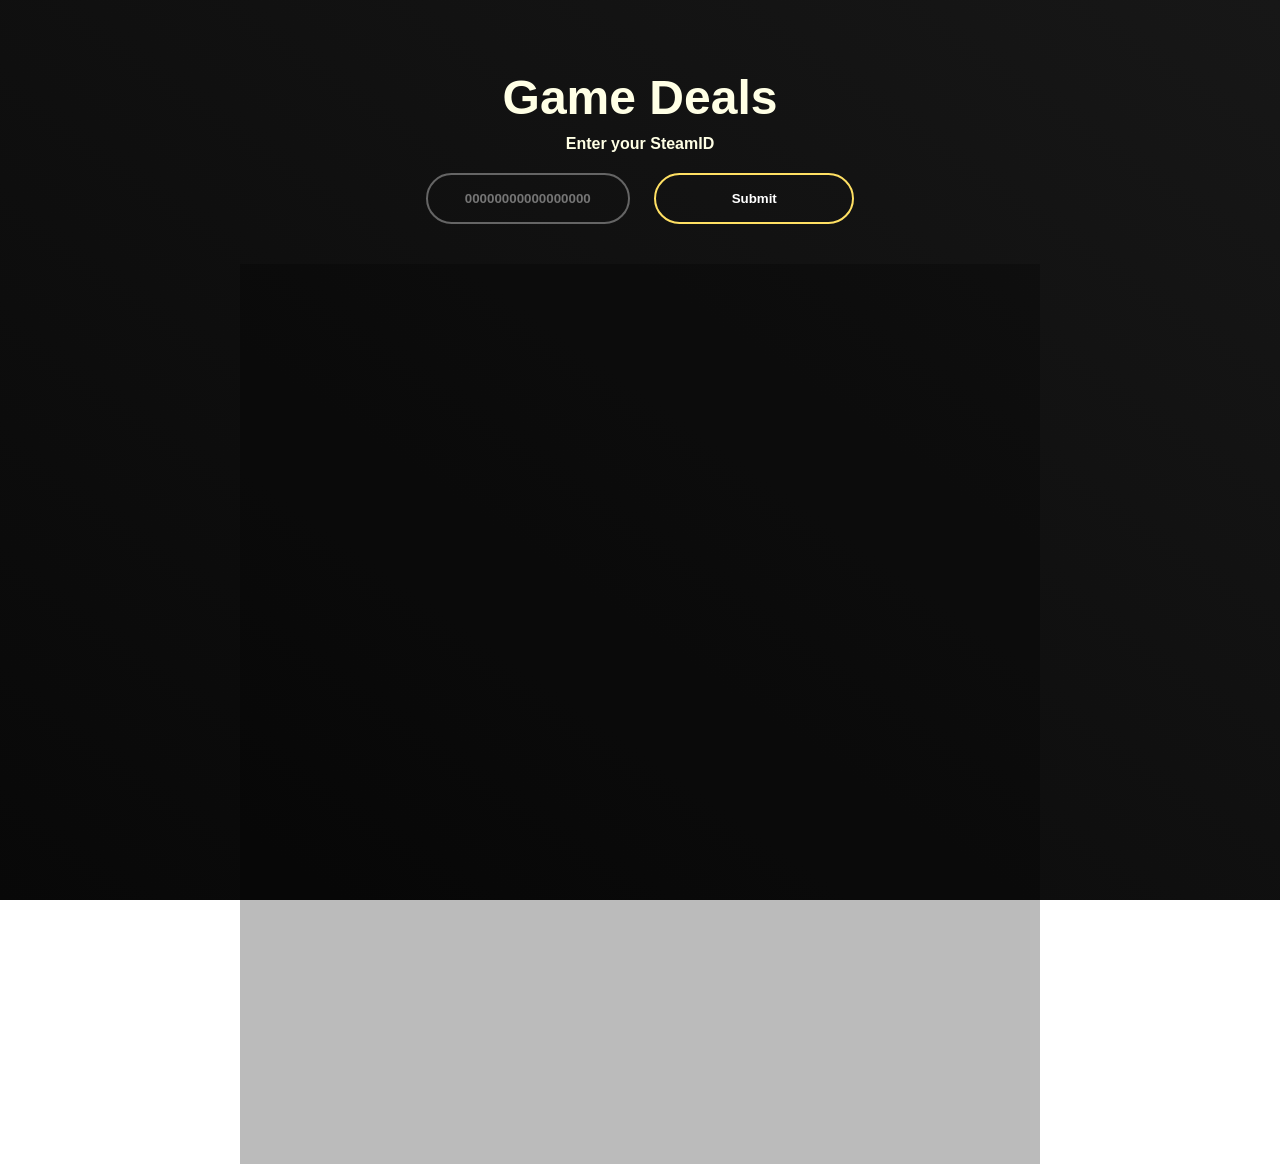
==== frontend/index.html @ bd04ae0e "Added Frontend" ====
<!DOCTYPE html>
<html lang="">

<head>
    <meta charset="UTF-8" />
    <title>Game Deals</title>
    <meta name="viewport" content="width=device-width,initial-scale=1" />
    <meta name="description" content="" />
    <link rel="icon" href="favicon.png">
    <link rel="stylesheet" href="style.css">
    <script src="scrollControl.js" defer></script>
</head>

<body onload="disableScroll()">
    <div class="content">
        <h1>Game Deals</h1>
        <p>Enter your SteamID</p>
        <input type="number" placeholder="00000000000000000"></input>
        <button type="button">Submit</button>

        <div class="bar">
        </div>
    </div>

</body>

</html>
---- frontend/style.css ----
* {
    margin: 0;
    padding: 0;
    font-family: sans-serif;
}

body {
    background-image: linear-gradient(to bottom left, rgb(23, 23, 23), rgb(8, 8, 8));
    height: 100vh;
}

.content {
    color: rgb(262, 266, 229);
    text-align: center;
    font-weight: bold;

    top: 60px;
    position: relative;
}

.content h1 {
    padding: 10px;
    font-size: 3em;
}

.content input {
    width: 200px;
    padding: 16px 0;
    text-align: center;
    margin: 20px 10px;
    border-radius: 26px;
    font-weight: bold;
    border: 2px solid rgb(101, 101, 101);
    background: transparent;
    color: white;
    cursor: text
}

.content input[type="number"]::-webkit-inner-spin-button {
    display: none;
}

.content input[type="number"] {
    -moz-appearance: textfield;
}

.content button {
    width: 200px;
    padding: 16px 0;
    text-align: center;
    margin: 20px 10px;
    border-radius: 26px;
    font-weight: bolder;
    border: 2px solid rgb(266, 224, 99);
    background: transparent;
    color: white;
    cursor: pointer
}

.content button:hover {
    border-color: white;
}

.bar {
    position: relative;
    top: 20px;

    background-color: rgba(0, 0, 0, 0.267);
    height: 100vh;
    margin: auto;
    max-width: 800px;
}
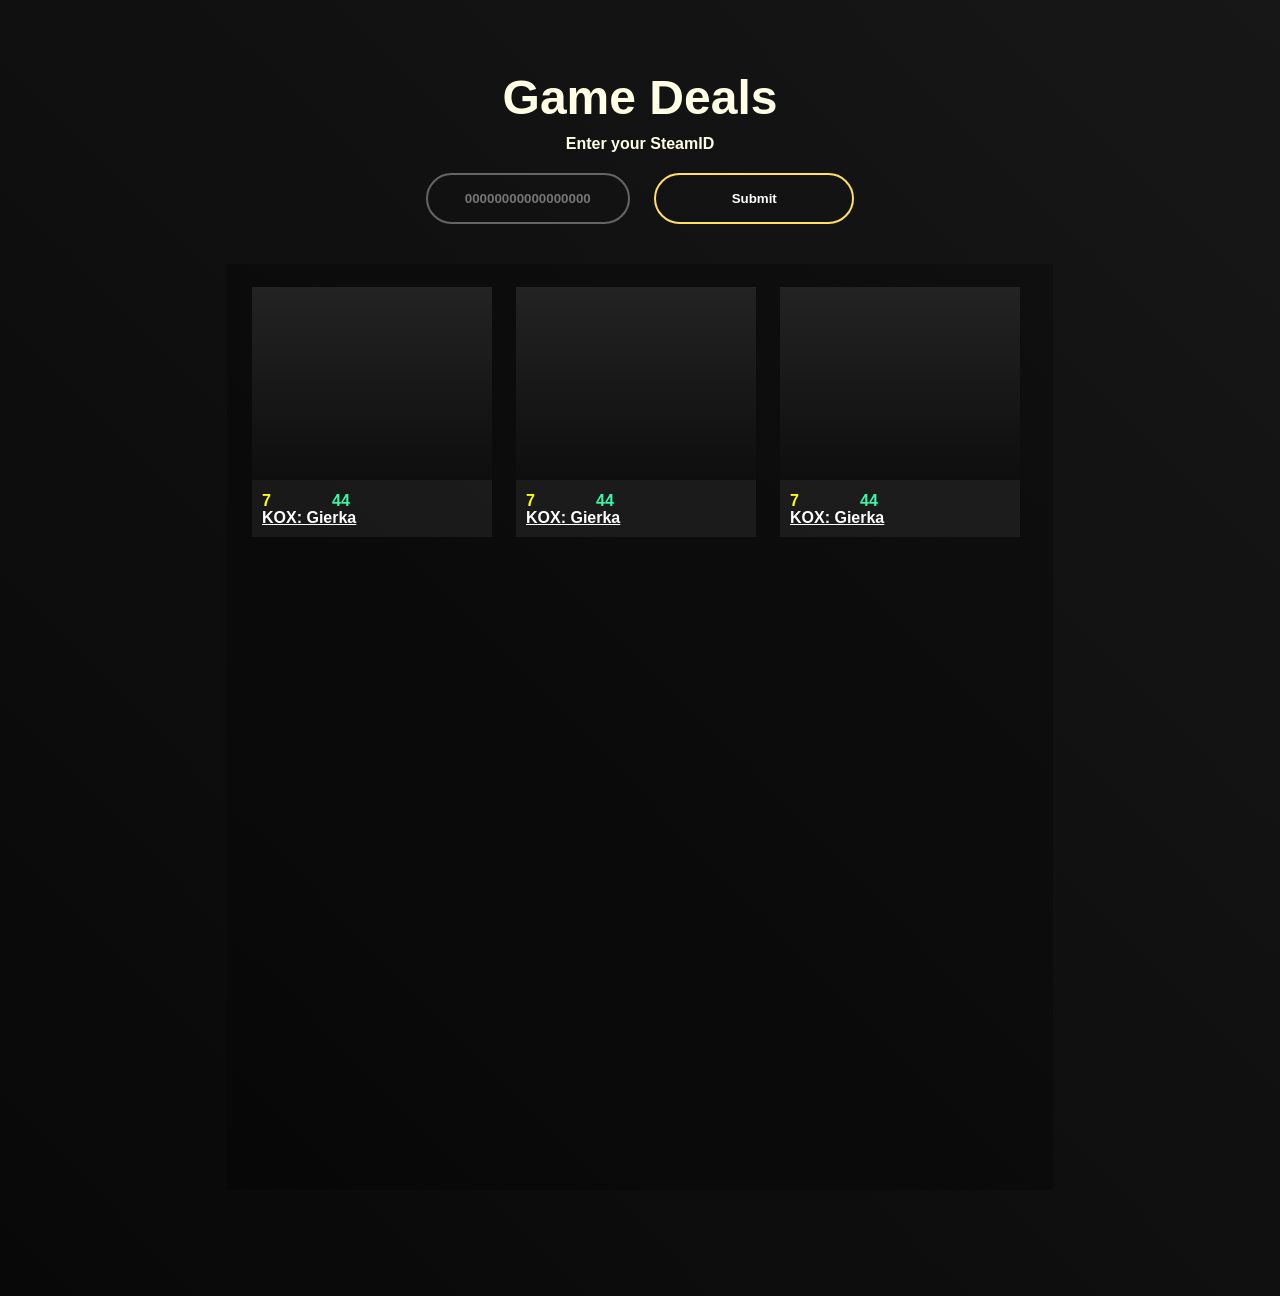
==== commit 2afad23b: "Frontend Game Listing" ====
--- a/frontend/index.html
+++ b/frontend/index.html
@@ -11,17 +11,41 @@
     <script src="scrollControl.js" defer></script>
 </head>
 
-<body onload="disableScroll()">
+<body>
     <div class="content">
-        <h1>Game Deals</h1>
-        <p>Enter your SteamID</p>
-        <input type="number" placeholder="00000000000000000"></input>
-        <button type="button">Submit</button>
+
+        <div class="banner">
+            <h1>Game Deals</h1>
+            <p>Enter your SteamID</p>
+            <input type="number" placeholder="00000000000000000"></input>
+            <button type="button">Submit</button>
+        </div>
 
         <div class="bar">
+
+            <div class="deal_container">
+                <div class="deal_banner"></div>
+                <span><a href="https://www.youtube.com/">KOX: Gierka</a></span>
+                <span class="keyshop_price">7</span>
+                <span class="official_price">44</span>
+            </div>
+
+            <div class="deal_container">
+                <div class="deal_banner"></div>
+                <span><a href="https://www.youtube.com/">KOX: Gierka</a></span>
+                <span class="keyshop_price">7</span>
+                <span class="official_price">44</span>
+            </div>
+
+            <div class="deal_container">
+                <div class="deal_banner"></div>
+                <span><a href="https://www.youtube.com/">KOX: Gierka</a></span>
+                <span class="keyshop_price">7</span>
+                <span class="official_price">44</span>
+            </div>
         </div>
+
     </div>
-
 </body>
 
 </html>
--- a/frontend/style.css
+++ b/frontend/style.css
@@ -4,26 +4,30 @@
     font-family: sans-serif;
 }
 
-body {
+body,
+html {
     background-image: linear-gradient(to bottom left, rgb(23, 23, 23), rgb(8, 8, 8));
-    height: 100vh;
+    height: 120%;
 }
 
 .content {
     color: rgb(262, 266, 229);
-    text-align: center;
     font-weight: bold;
 
     top: 60px;
     position: relative;
 }
 
-.content h1 {
+.banner {
+    text-align: center;
+}
+
+.banner h1 {
     padding: 10px;
     font-size: 3em;
 }
 
-.content input {
+.banner input {
     width: 200px;
     padding: 16px 0;
     text-align: center;
@@ -36,18 +40,18 @@
     cursor: text
 }
 
-.content input[type="number"]::-webkit-inner-spin-button {
+.banner input[type="number"]::-webkit-inner-spin-button {
     display: none;
 }
 
-.content input[type="number"] {
+.banner input[type="number"] {
     -moz-appearance: textfield;
 }
 
-.content button {
+.banner button {
+    text-align: center;
     width: 200px;
     padding: 16px 0;
-    text-align: center;
     margin: 20px 10px;
     border-radius: 26px;
     font-weight: bolder;
@@ -68,5 +72,47 @@
     background-color: rgba(0, 0, 0, 0.267);
     height: 100vh;
     margin: auto;
+    padding: 1%;
     max-width: 800px;
+}
+
+.deal_container {
+    background-color: rgba(255, 255, 255, 0.063);
+    width: 30%;
+    height: 250px;
+    margin: 1.3% 1.5%;
+    float: left;
+    position: relative;
+}
+
+.deal_container span {
+    position: absolute;
+    bottom: 0px;
+    margin: 10px;
+}
+
+.deal_container .keyshop_price {
+    color: yellow;
+    bottom: 17px;
+}
+
+.deal_container .official_price {
+    color: rgb(53, 250, 168);
+    bottom: 17px;
+    left: 70px;
+}
+
+.deal_container a {
+    color: white;
+}
+
+.deal_container a:active {
+    color: rgba(255, 255, 255, 0.253);
+}
+
+.deal_banner {
+    background-image: linear-gradient(to bottom, rgb(35, 35, 35), rgb(14, 14, 14));
+    width: 100%;
+    height: 77%;
+    margin: auto;
 }
